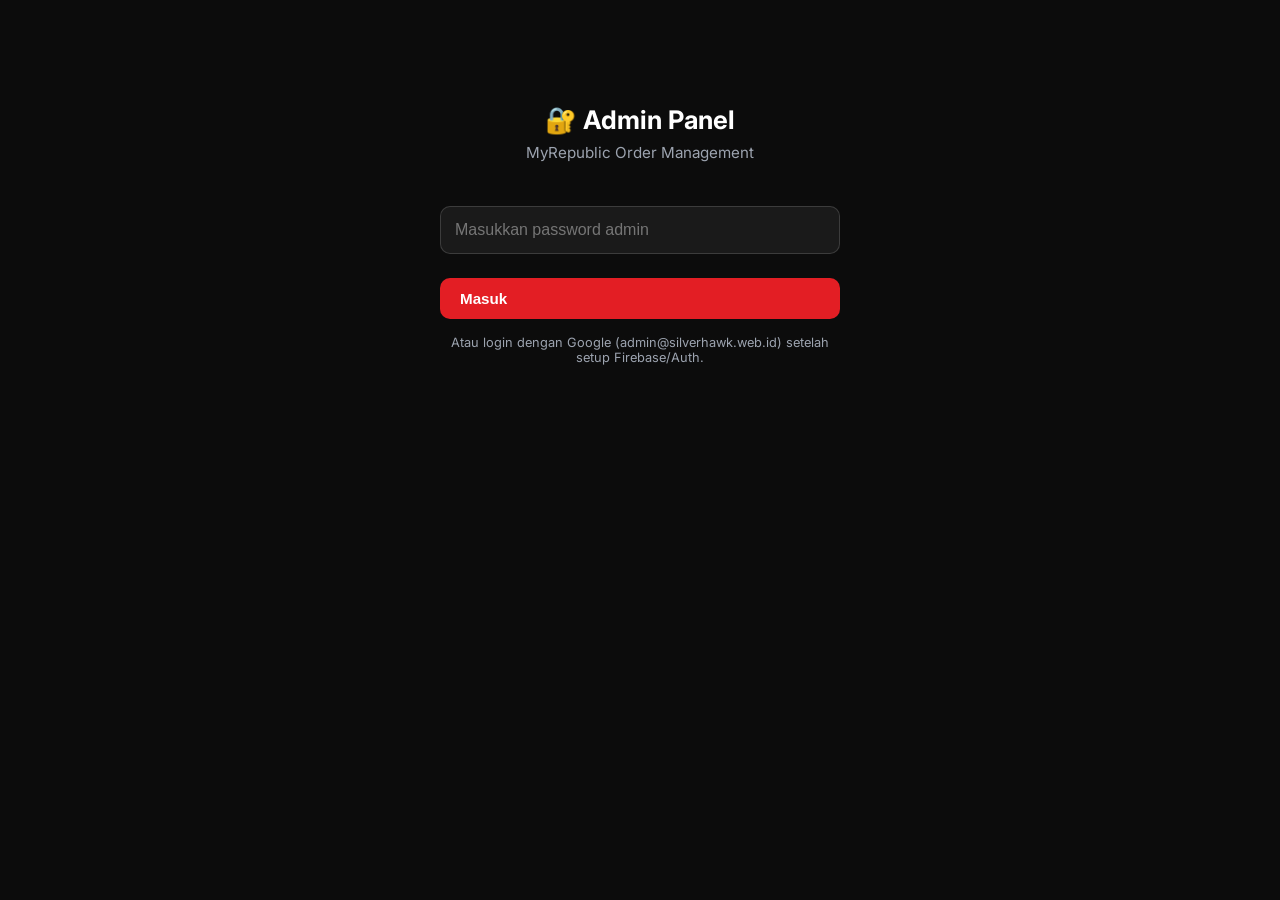
==== admin/index.html @ 5f459c3d "Add files via upload" ====
<!DOCTYPE html>
<html lang="id">
<head>
  <meta charset="UTF-8" />
  <meta name="viewport" content="width=device-width, initial-scale=1.0" />
  <title>Admin Panel — MyRepublic Orders</title>
  <meta name="robots" content="noindex, nofollow" />
  <link href="https://fonts.googleapis.com/css2?family=Inter:wght@400;500;600;700&display=swap" rel="stylesheet" />
  <style>
    :root { --red: #E31E24; --bg: #0c0c0c; --card: #161616; --muted: #9ca3af; }
    * { box-sizing: border-box; margin: 0; padding: 0; }
    body { font-family: Inter, system-ui, sans-serif; background: var(--bg); color: #fff; min-height: 100vh; padding: 24px; }
    .container { max-width: 960px; margin: 0 auto; }
    h1 { font-size: 1.6rem; margin-bottom: 8px; }
    .subtitle { color: var(--muted); margin-bottom: 32px; font-size: 0.95rem; }
    .card { background: var(--card); border: 1px solid rgba(255,255,255,0.08); border-radius: 16px; padding: 28px; margin-bottom: 24px; }
    .card h2 { font-size: 1.15rem; margin-bottom: 12px; }
    .card p, .card li { color: var(--muted); font-size: 0.9rem; line-height: 1.7; }
    .card ul { padding-left: 20px; margin: 12px 0; }
    .card a { color: var(--red); font-weight: 600; }
    .btn { display: inline-flex; align-items: center; gap: 8px; background: var(--red); color: white; padding: 12px 20px; border-radius: 10px; font-weight: 600; text-decoration: none; margin-top: 12px; border: none; cursor: pointer; font-size: 0.95rem; }
    .btn:hover { opacity: 0.9; }
    .btn-outline { background: transparent; border: 1px solid rgba(255,255,255,0.2); }
    code { background: rgba(255,255,255,0.08); padding: 2px 6px; border-radius: 4px; font-size: 0.85rem; }
    .login-box { max-width: 400px; margin: 80px auto; text-align: center; }
    .login-box input { width: 100%; padding: 14px; border-radius: 10px; border: 1px solid rgba(255,255,255,0.15); background: #1a1a1a; color: white; margin: 12px 0; font-size: 1rem; }
    .hidden { display: none; }
    table { width: 100%; border-collapse: collapse; font-size: 0.85rem; }
    th, td { padding: 10px 12px; text-align: left; border-bottom: 1px solid rgba(255,255,255,0.06); }
    th { color: var(--muted); font-weight: 600; }
  </style>
</head>
<body>
  <div class="container">
    <!-- Login Gate (simple) -->
    <div id="loginScreen" class="login-box">
      <h1>🔐 Admin Panel</h1>
      <p class="subtitle">MyRepublic Order Management</p>
      <input type="password" id="adminPass" placeholder="Masukkan password admin" />
      <button class="btn" id="loginBtn" style="width:100%">Masuk</button>
      <p style="margin-top:16px;font-size:0.8rem;color:var(--muted)">
        Atau login dengan Google (admin@silverhawk.web.id) setelah setup Firebase/Auth.
      </p>
    </div>

    <!-- Dashboard -->
    <div id="dashboard" class="hidden">
      <h1>📋 Panel Admin — Pesanan MyRepublic</h1>
      <p class="subtitle">Kelola pesanan pelanggan dari myrep.silverhawk.web.id</p>

      <div class="card">
        <h2>Cara Kerja Saat Ini</h2>
        <p>Karena situs di-deploy di <strong>GitHub Pages</strong> (static hosting), sistem order menggunakan kombinasi:</p>
        <ul>
          <li><strong>WhatsApp Deep Link</strong> — langsung mengirim data pesanan ke nomor 08515-9922-358</li>
          <li><strong>Google Sheets + Apps Script</strong> (opsional) — menyimpan data ke spreadsheet & kirim notifikasi email</li>
        </ul>
      </div>

      <div class="card">
        <h2>1. Setup Google Sheet (Database Gratis)</h2>
        <ol style="padding-left:20px;color:var(--muted);font-size:0.9rem;line-height:1.8">
          <li>Buat Google Sheet baru, beri nama <code>MyRep Orders</code></li>
          <li>Buat header di baris 1: <code>Timestamp | Nama | Alamat | Email | WA | Paket | Catatan | Status</code></li>
          <li>Buka <strong>Extensions → Apps Script</strong></li>
          <li>Paste kode dari file <code>apps-script.js</code> (ada di folder ini)</li>
          <li>Deploy sebagai <strong>Web App</strong> → Execute as: Me → Who has access: Anyone</li>
          <li>Copy URL Web App, lalu paste ke <code>js/app.js</code> bagian <code>APPS_SCRIPT_URL</code></li>
        </ol>
        <a class="btn btn-outline" href="https://sheets.google.com" target="_blank">Buka Google Sheets</a>
      </div>

      <div class="card">
        <h2>2. Notifikasi</h2>
        <ul>
          <li><strong>WhatsApp</strong>: Otomatis terbuka saat pelanggan submit (ke nomor Teddy)</li>
          <li><strong>Email</strong>: Apps Script bisa kirim email ke <code>admin@silverhawk.web.id</code> setiap ada order baru</li>
          <li><strong>WA Admin</strong>: Bisa ditambahkan via CallMeBot / WA API berbayar, atau cukup pantau WA pribadi</li>
        </ul>
      </div>

      <div class="card">
        <h2>3. Lihat Pesanan</h2>
        <p>Setelah setup Sheet + Apps Script, pesanan akan muncul di spreadsheet. Anda juga bisa publish Sheet sebagai CSV dan load di sini.</p>
        <p style="margin-top:12px">Untuk login Google penuh (admin@silverhawk.web.id), disarankan menggunakan Firebase Authentication (gratis) + Firestore, atau cukup proteksi password sederhana seperti halaman ini.</p>
        <a class="btn" href="https://docs.google.com/spreadsheets/" target="_blank">Buka Spreadsheet Pesanan</a>
      </div>

      <div class="card">
        <h2>Password Default</h2>
        <p>Password sementara halaman ini: <code>myrep2026</code></p>
        <p style="margin-top:8px;font-size:0.85rem">Ubah di file <code>admin/admin.js</code> jika perlu.</p>
      </div>

      <button class="btn btn-outline" id="logoutBtn" style="margin-top:12px">Keluar</button>
    </div>
  </div>

  <script src="admin.js"></script>
</body>
</html>
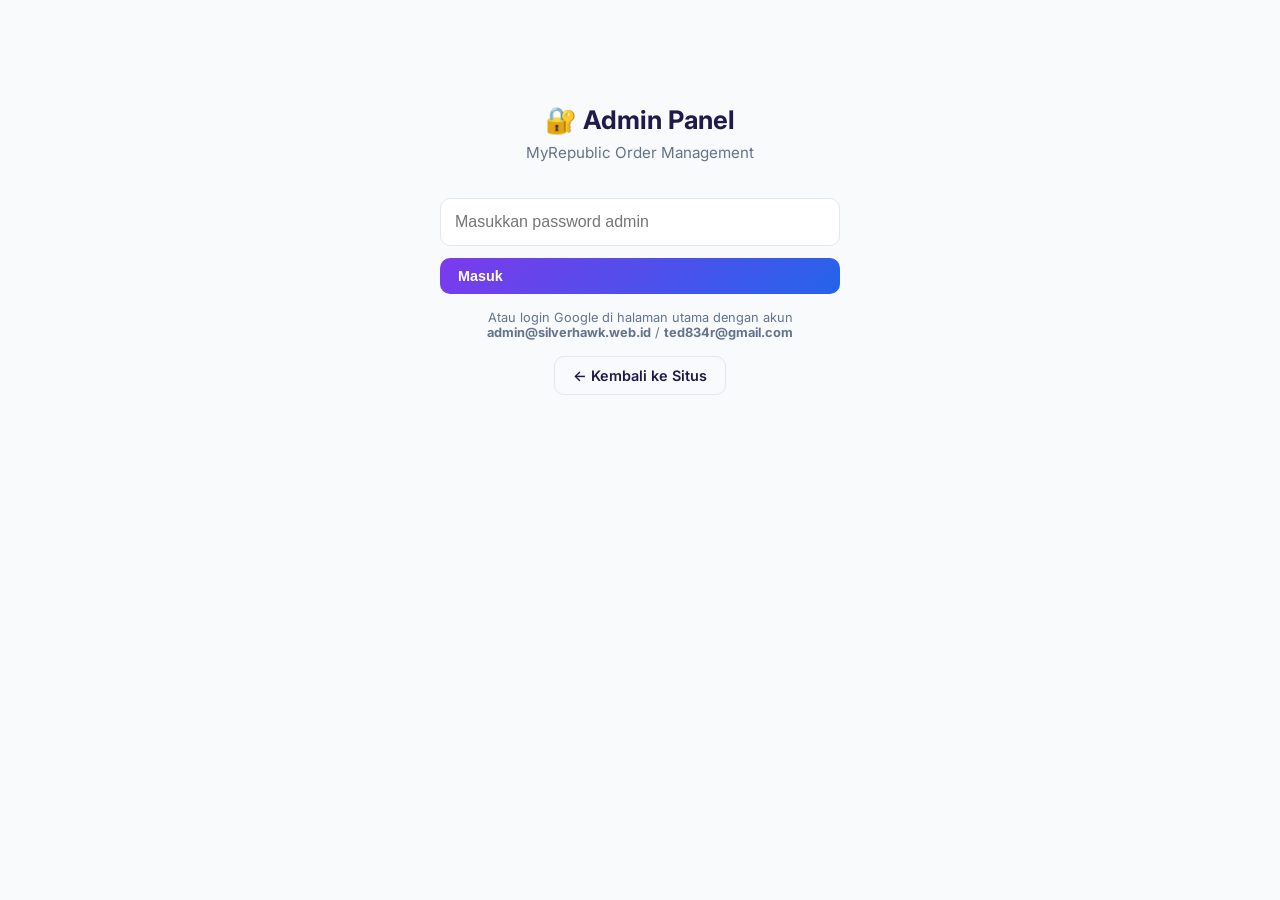
==== commit 8873ca9f: "Add files via upload" ====
--- a/admin/index.html
+++ b/admin/index.html
@@ -7,92 +7,220 @@
   <meta name="robots" content="noindex, nofollow" />
   <link href="https://fonts.googleapis.com/css2?family=Inter:wght@400;500;600;700&display=swap" rel="stylesheet" />
   <style>
-    :root { --red: #E31E24; --bg: #0c0c0c; --card: #161616; --muted: #9ca3af; }
+    :root {
+      --purple: #7C3AED;
+      --blue: #2563EB;
+      --bg: #f8fafc;
+      --card: #ffffff;
+      --muted: #64748b;
+      --border: #e2e8f0;
+      --black: #1e1b4b;
+    }
     * { box-sizing: border-box; margin: 0; padding: 0; }
-    body { font-family: Inter, system-ui, sans-serif; background: var(--bg); color: #fff; min-height: 100vh; padding: 24px; }
-    .container { max-width: 960px; margin: 0 auto; }
+    body {
+      font-family: Inter, system-ui, sans-serif;
+      background: var(--bg);
+      color: var(--black);
+      min-height: 100vh;
+      padding: 24px;
+    }
+    .container { max-width: 1000px; margin: 0 auto; }
     h1 { font-size: 1.6rem; margin-bottom: 8px; }
-    .subtitle { color: var(--muted); margin-bottom: 32px; font-size: 0.95rem; }
-    .card { background: var(--card); border: 1px solid rgba(255,255,255,0.08); border-radius: 16px; padding: 28px; margin-bottom: 24px; }
-    .card h2 { font-size: 1.15rem; margin-bottom: 12px; }
+    .subtitle { color: var(--muted); margin-bottom: 24px; font-size: 0.95rem; }
+    .card {
+      background: var(--card);
+      border: 1px solid var(--border);
+      border-radius: 16px;
+      padding: 24px;
+      margin-bottom: 20px;
+      box-shadow: 0 4px 20px rgba(124,58,237,0.06);
+    }
+    .card h2 { font-size: 1.1rem; margin-bottom: 12px; }
     .card p, .card li { color: var(--muted); font-size: 0.9rem; line-height: 1.7; }
     .card ul { padding-left: 20px; margin: 12px 0; }
-    .card a { color: var(--red); font-weight: 600; }
-    .btn { display: inline-flex; align-items: center; gap: 8px; background: var(--red); color: white; padding: 12px 20px; border-radius: 10px; font-weight: 600; text-decoration: none; margin-top: 12px; border: none; cursor: pointer; font-size: 0.95rem; }
-    .btn:hover { opacity: 0.9; }
-    .btn-outline { background: transparent; border: 1px solid rgba(255,255,255,0.2); }
-    code { background: rgba(255,255,255,0.08); padding: 2px 6px; border-radius: 4px; font-size: 0.85rem; }
-    .login-box { max-width: 400px; margin: 80px auto; text-align: center; }
-    .login-box input { width: 100%; padding: 14px; border-radius: 10px; border: 1px solid rgba(255,255,255,0.15); background: #1a1a1a; color: white; margin: 12px 0; font-size: 1rem; }
-    .hidden { display: none; }
+    .card a { color: var(--purple); font-weight: 600; }
+    .btn {
+      display: inline-flex;
+      align-items: center;
+      gap: 8px;
+      background: linear-gradient(135deg, var(--purple), var(--blue));
+      color: white;
+      padding: 10px 18px;
+      border-radius: 10px;
+      font-weight: 600;
+      text-decoration: none;
+      border: none;
+      cursor: pointer;
+      font-size: 0.9rem;
+    }
+    .btn:hover { opacity: 0.92; }
+    .btn-outline {
+      background: transparent;
+      border: 1.5px solid var(--border);
+      color: var(--black);
+    }
+    .btn-outline:hover { border-color: var(--purple); color: var(--purple); }
+    .btn-sm { padding: 6px 12px; font-size: 0.8rem; }
+    .btn-success { background: #16a34a; }
+    .btn-warn { background: #d97706; }
+    code {
+      background: #f1f5f9;
+      padding: 2px 6px;
+      border-radius: 4px;
+      font-size: 0.85rem;
+    }
+    .login-box {
+      max-width: 400px;
+      margin: 80px auto;
+      text-align: center;
+    }
+    .login-box input {
+      width: 100%;
+      padding: 14px;
+      border-radius: 10px;
+      border: 1px solid var(--border);
+      background: white;
+      color: var(--black);
+      margin: 12px 0;
+      font-size: 1rem;
+    }
+    .hidden { display: none !important; }
     table { width: 100%; border-collapse: collapse; font-size: 0.85rem; }
-    th, td { padding: 10px 12px; text-align: left; border-bottom: 1px solid rgba(255,255,255,0.06); }
-    th { color: var(--muted); font-weight: 600; }
+    th, td {
+      padding: 10px 12px;
+      text-align: left;
+      border-bottom: 1px solid var(--border);
+    }
+    th { color: var(--muted); font-weight: 600; font-size: 0.8rem; text-transform: uppercase; letter-spacing: 0.03em; }
+    .status {
+      display: inline-block;
+      padding: 3px 10px;
+      border-radius: 999px;
+      font-size: 0.75rem;
+      font-weight: 600;
+    }
+    .status-baru { background: #fef3c7; color: #b45309; }
+    .status-proses { background: #dbeafe; color: #1d4ed8; }
+    .status-selesai { background: #dcfce7; color: #15803d; }
+    .status-batal { background: #fee2e2; color: #b91c1c; }
+    .stats {
+      display: grid;
+      grid-template-columns: repeat(auto-fit, minmax(140px, 1fr));
+      gap: 12px;
+      margin-bottom: 20px;
+    }
+    .stat-box {
+      background: white;
+      border: 1px solid var(--border);
+      border-radius: 12px;
+      padding: 16px;
+      text-align: center;
+    }
+    .stat-box .num {
+      font-size: 1.8rem;
+      font-weight: 800;
+      background: linear-gradient(135deg, var(--purple), var(--blue));
+      -webkit-background-clip: text;
+      -webkit-text-fill-color: transparent;
+      background-clip: text;
+    }
+    .stat-box .label { font-size: 0.8rem; color: var(--muted); margin-top: 4px; }
+    .header-row {
+      display: flex;
+      justify-content: space-between;
+      align-items: center;
+      flex-wrap: wrap;
+      gap: 12px;
+      margin-bottom: 20px;
+    }
+    .empty {
+      text-align: center;
+      padding: 40px 20px;
+      color: var(--muted);
+    }
+    .filter-bar {
+      display: flex;
+      gap: 8px;
+      flex-wrap: wrap;
+      margin-bottom: 16px;
+    }
+    .filter-bar button.active {
+      background: linear-gradient(135deg, var(--purple), var(--blue));
+      color: white;
+      border-color: transparent;
+    }
   </style>
 </head>
 <body>
   <div class="container">
-    <!-- Login Gate (simple) -->
+    <!-- Login Gate -->
     <div id="loginScreen" class="login-box">
       <h1>🔐 Admin Panel</h1>
       <p class="subtitle">MyRepublic Order Management</p>
       <input type="password" id="adminPass" placeholder="Masukkan password admin" />
       <button class="btn" id="loginBtn" style="width:100%">Masuk</button>
       <p style="margin-top:16px;font-size:0.8rem;color:var(--muted)">
-        Atau login dengan Google (admin@silverhawk.web.id) setelah setup Firebase/Auth.
+        Atau login Google di halaman utama dengan akun<br>
+        <strong>admin@silverhawk.web.id</strong> / <strong>ted834r@gmail.com</strong>
       </p>
+      <a href="../" class="btn btn-outline" style="margin-top:16px;display:inline-flex">← Kembali ke Situs</a>
     </div>
 
     <!-- Dashboard -->
     <div id="dashboard" class="hidden">
-      <h1>📋 Panel Admin — Pesanan MyRepublic</h1>
-      <p class="subtitle">Kelola pesanan pelanggan dari myrep.silverhawk.web.id</p>
+      <div class="header-row">
+        <div>
+          <h1>📋 Panel Admin — Pesanan MyRepublic</h1>
+          <p class="subtitle" style="margin-bottom:0">Kelola pesanan pelanggan dari myrep.silverhawk.web.id</p>
+        </div>
+        <div style="display:flex;gap:8px;flex-wrap:wrap">
+          <a href="../" class="btn btn-outline">← Situs</a>
+          <button class="btn btn-outline" id="logoutBtn">Keluar</button>
+        </div>
+      </div>
+
+      <div class="stats" id="statsRow">
+        <div class="stat-box"><div class="num" id="statTotal">0</div><div class="label">Total Pesanan</div></div>
+        <div class="stat-box"><div class="num" id="statBaru">0</div><div class="label">Belum Ditindaklanjuti</div></div>
+        <div class="stat-box"><div class="num" id="statProses">0</div><div class="label">Sedang Proses</div></div>
+        <div class="stat-box"><div class="num" id="statSelesai">0</div><div class="label">Sudah Selesai</div></div>
+      </div>
 
       <div class="card">
-        <h2>Cara Kerja Saat Ini</h2>
-        <p>Karena situs di-deploy di <strong>GitHub Pages</strong> (static hosting), sistem order menggunakan kombinasi:</p>
+        <h2>Daftar Pesanan</h2>
+        <div class="filter-bar">
+          <button class="btn btn-outline btn-sm active" data-filter="all">Semua</button>
+          <button class="btn btn-outline btn-sm" data-filter="Baru">Belum Ditindaklanjuti</button>
+          <button class="btn btn-outline btn-sm" data-filter="Proses">Proses</button>
+          <button class="btn btn-outline btn-sm" data-filter="Selesai">Selesai</button>
+        </div>
+        <div id="ordersTableWrap">
+          <div class="empty" id="emptyState">Belum ada pesanan. Pesanan dari form akan muncul di sini.</div>
+          <table id="ordersTable" class="hidden">
+            <thead>
+              <tr>
+                <th>Waktu</th>
+                <th>Nama</th>
+                <th>WA</th>
+                <th>Paket</th>
+                <th>Status</th>
+                <th>Aksi</th>
+              </tr>
+            </thead>
+            <tbody id="ordersBody"></tbody>
+          </table>
+        </div>
+      </div>
+
+      <div class="card">
+        <h2>Cara Kerja</h2>
         <ul>
-          <li><strong>WhatsApp Deep Link</strong> — langsung mengirim data pesanan ke nomor 08515-9922-358</li>
-          <li><strong>Google Sheets + Apps Script</strong> (opsional) — menyimpan data ke spreadsheet & kirim notifikasi email</li>
+          <li>Pesanan dari form disimpan di <strong>localStorage</strong> browser (untuk preview admin) + dikirim ke WhatsApp.</li>
+          <li>Opsional: setup Google Sheets + Apps Script agar data tersimpan permanen & notifikasi email.</li>
+          <li>Ubah status pesanan di sini (Baru → Proses → Selesai).</li>
         </ul>
-      </div>
-
-      <div class="card">
-        <h2>1. Setup Google Sheet (Database Gratis)</h2>
-        <ol style="padding-left:20px;color:var(--muted);font-size:0.9rem;line-height:1.8">
-          <li>Buat Google Sheet baru, beri nama <code>MyRep Orders</code></li>
-          <li>Buat header di baris 1: <code>Timestamp | Nama | Alamat | Email | WA | Paket | Catatan | Status</code></li>
-          <li>Buka <strong>Extensions → Apps Script</strong></li>
-          <li>Paste kode dari file <code>apps-script.js</code> (ada di folder ini)</li>
-          <li>Deploy sebagai <strong>Web App</strong> → Execute as: Me → Who has access: Anyone</li>
-          <li>Copy URL Web App, lalu paste ke <code>js/app.js</code> bagian <code>APPS_SCRIPT_URL</code></li>
-        </ol>
-        <a class="btn btn-outline" href="https://sheets.google.com" target="_blank">Buka Google Sheets</a>
-      </div>
-
-      <div class="card">
-        <h2>2. Notifikasi</h2>
-        <ul>
-          <li><strong>WhatsApp</strong>: Otomatis terbuka saat pelanggan submit (ke nomor Teddy)</li>
-          <li><strong>Email</strong>: Apps Script bisa kirim email ke <code>admin@silverhawk.web.id</code> setiap ada order baru</li>
-          <li><strong>WA Admin</strong>: Bisa ditambahkan via CallMeBot / WA API berbayar, atau cukup pantau WA pribadi</li>
-        </ul>
-      </div>
-
-      <div class="card">
-        <h2>3. Lihat Pesanan</h2>
-        <p>Setelah setup Sheet + Apps Script, pesanan akan muncul di spreadsheet. Anda juga bisa publish Sheet sebagai CSV dan load di sini.</p>
-        <p style="margin-top:12px">Untuk login Google penuh (admin@silverhawk.web.id), disarankan menggunakan Firebase Authentication (gratis) + Firestore, atau cukup proteksi password sederhana seperti halaman ini.</p>
-        <a class="btn" href="https://docs.google.com/spreadsheets/" target="_blank">Buka Spreadsheet Pesanan</a>
-      </div>
-
-      <div class="card">
-        <h2>Password Default</h2>
-        <p>Password sementara halaman ini: <code>myrep2026</code></p>
-        <p style="margin-top:8px;font-size:0.85rem">Ubah di file <code>admin/admin.js</code> jika perlu.</p>
-      </div>
-
-      <button class="btn btn-outline" id="logoutBtn" style="margin-top:12px">Keluar</button>
+        <a class="btn btn-outline" href="https://docs.google.com/spreadsheets/" target="_blank" style="margin-top:12px">Buka Google Sheets</a>
+      </div>
     </div>
   </div>
 
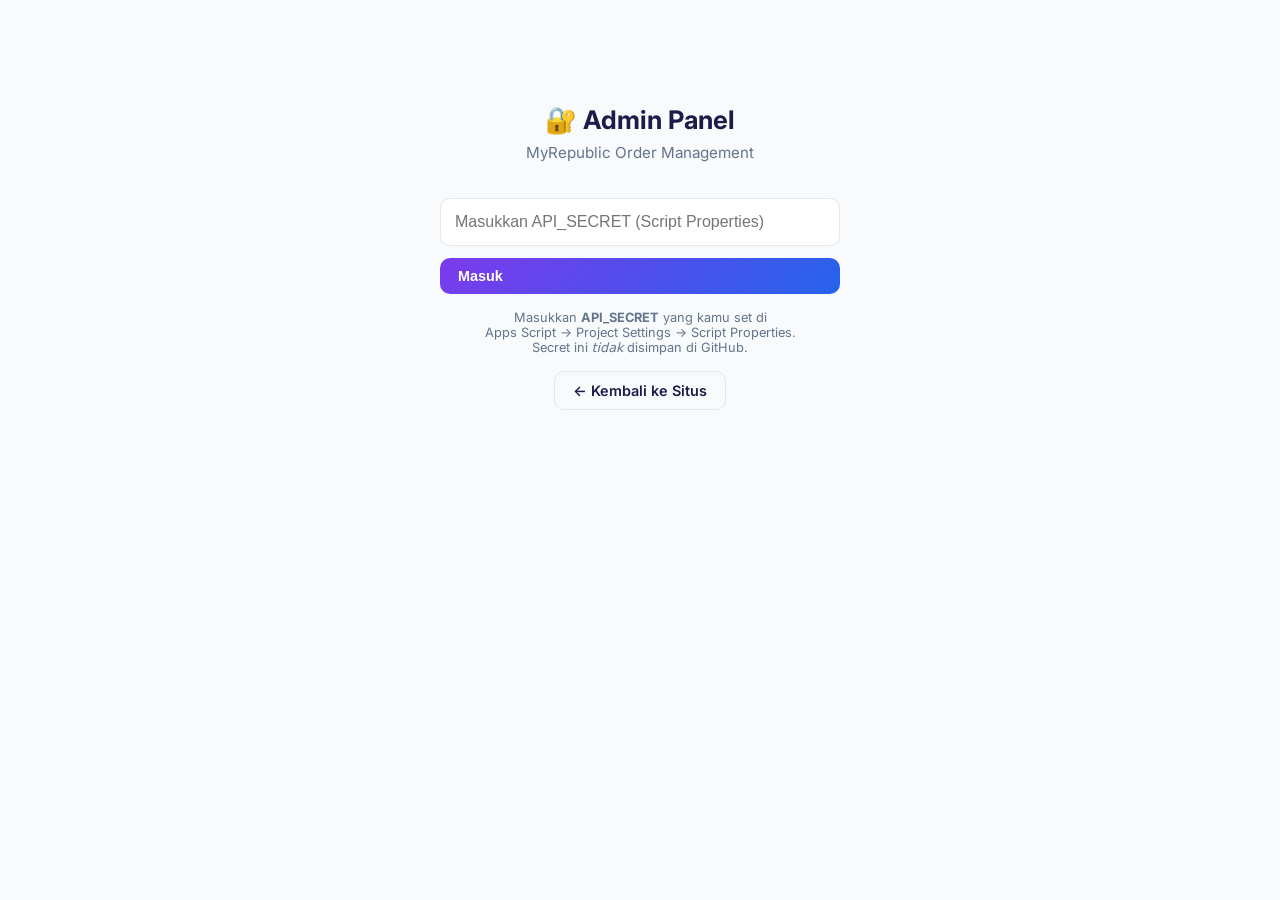
==== commit 6babfbb3: "Add files via upload" ====
--- a/admin/index.html
+++ b/admin/index.html
@@ -54,6 +54,7 @@
       font-size: 0.9rem;
     }
     .btn:hover { opacity: 0.92; }
+    .btn:disabled { opacity: 0.6; cursor: not-allowed; }
     .btn-outline {
       background: transparent;
       border: 1.5px solid var(--border);
@@ -143,6 +144,7 @@
       gap: 8px;
       flex-wrap: wrap;
       margin-bottom: 16px;
+      align-items: center;
     }
     .filter-bar button.active {
       background: linear-gradient(135deg, var(--purple), var(--blue));
@@ -157,11 +159,12 @@
     <div id="loginScreen" class="login-box">
       <h1>🔐 Admin Panel</h1>
       <p class="subtitle">MyRepublic Order Management</p>
-      <input type="password" id="adminPass" placeholder="Masukkan password admin" />
+      <input type="password" id="adminPass" placeholder="Masukkan API_SECRET (Script Properties)" />
       <button class="btn" id="loginBtn" style="width:100%">Masuk</button>
       <p style="margin-top:16px;font-size:0.8rem;color:var(--muted)">
-        Atau login Google di halaman utama dengan akun<br>
-        <strong>admin@silverhawk.web.id</strong> / <strong>ted834r@gmail.com</strong>
+        Masukkan <strong>API_SECRET</strong> yang kamu set di<br>
+        Apps Script → Project Settings → Script Properties.<br>
+        Secret ini <em>tidak</em> disimpan di GitHub.
       </p>
       <a href="../" class="btn btn-outline" style="margin-top:16px;display:inline-flex">← Kembali ke Situs</a>
     </div>
@@ -171,9 +174,10 @@
       <div class="header-row">
         <div>
           <h1>📋 Panel Admin — Pesanan MyRepublic</h1>
-          <p class="subtitle" style="margin-bottom:0">Kelola pesanan pelanggan dari myrep.silverhawk.web.id</p>
+          <p class="subtitle" style="margin-bottom:0">Data di Google Sheets · akses dilindungi API_SECRET</p>
         </div>
         <div style="display:flex;gap:8px;flex-wrap:wrap">
+          <button class="btn btn-outline" id="refreshBtn">↻ Refresh</button>
           <a href="../" class="btn btn-outline">← Situs</a>
           <button class="btn btn-outline" id="logoutBtn">Keluar</button>
         </div>
@@ -193,6 +197,7 @@
           <button class="btn btn-outline btn-sm" data-filter="Baru">Belum Ditindaklanjuti</button>
           <button class="btn btn-outline btn-sm" data-filter="Proses">Proses</button>
           <button class="btn btn-outline btn-sm" data-filter="Selesai">Selesai</button>
+          <button class="btn btn-outline btn-sm" data-filter="Batal">Batal</button>
         </div>
         <div id="ordersTableWrap">
           <div class="empty" id="emptyState">Belum ada pesanan. Pesanan dari form akan muncul di sini.</div>
@@ -215,11 +220,12 @@
       <div class="card">
         <h2>Cara Kerja</h2>
         <ul>
-          <li>Pesanan dari form disimpan di <strong>localStorage</strong> browser (untuk preview admin) + dikirim ke WhatsApp.</li>
-          <li>Opsional: setup Google Sheets + Apps Script agar data tersimpan permanen & notifikasi email.</li>
-          <li>Ubah status pesanan di sini (Baru → Proses → Selesai).</li>
+          <li>Pesanan dari form → <strong>Google Sheets</strong> + WhatsApp + email notifikasi.</li>
+          <li>List &amp; update status dilindungi <strong>API_SECRET</strong> (Script Properties) — tidak ada di repo GitHub.</li>
+          <li>Status: <strong>Baru</strong> → <strong>Proses</strong> → <strong>Selesai</strong> / <strong>Batal</strong>.</li>
+          <li>Email admin juga dari Script Properties (<code>ADMIN_EMAIL</code>).</li>
         </ul>
-        <a class="btn btn-outline" href="https://docs.google.com/spreadsheets/" target="_blank" style="margin-top:12px">Buka Google Sheets</a>
+        <a class="btn btn-outline" href="https://docs.google.com/spreadsheets/" target="_blank" rel="noopener" style="margin-top:12px">Buka Google Sheets</a>
       </div>
     </div>
   </div>
